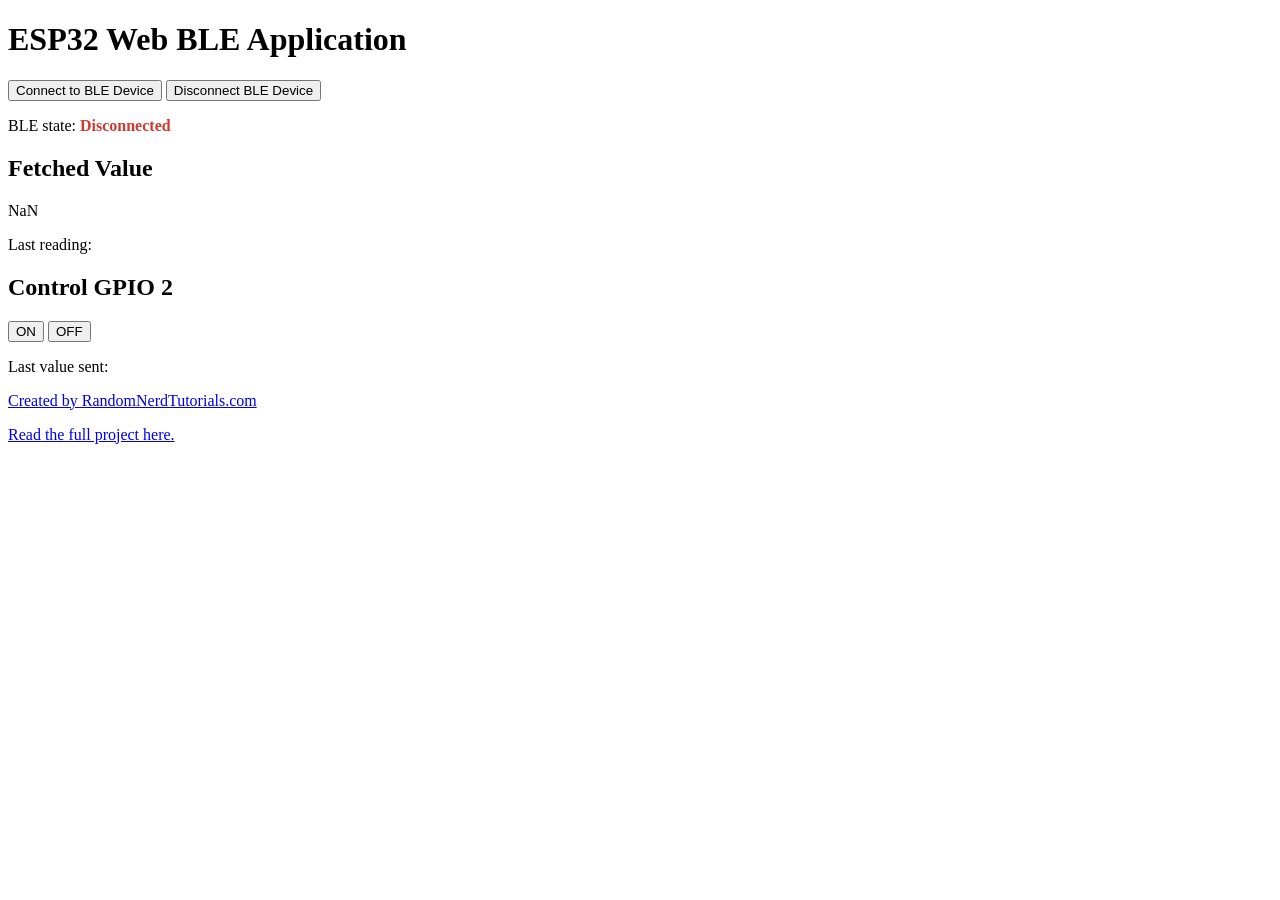
==== app1/index.html @ b19f9cbb "Try to make initial PWA installable" ====
<!--
  Rui Santos
  Complete project details at https://RandomNerdTutorials.com/esp32-web-bluetooth/

  Permission is hereby granted, free of charge, to any person obtaining a copy of this software and associated documentation files.
  The above copyright notice and this permission notice shall be included in all copies or substantial portions of the Software.
-->

<!DOCTYPE html>
<html>
<head>
    <title>ESP32 Web BLE App</title>
	<meta charset="UTF-8">
    <meta name="theme-color" content="#db4938" />
    <meta name="viewport" content="width=device-width, initial-scale=1">
    <link rel="icon" type="image/png" href="images/icons/launchericon-48x48.png">
	<link rel="manifest" href="manifest.json" />
</head>
<body>
  <script src="/app1/js/app.js"></script>
  <h1>ESP32 Web BLE Application</h1>
  <button id="connectBleButton">Connect to BLE Device</button>
  <button id="disconnectBleButton">Disconnect BLE Device</button>
  <p>BLE state: <strong><span id="bleState" style="color:#d13a30;">Disconnected</span></strong></p>
  <h2>Fetched Value</h2>
  <p><span id="valueContainer">NaN</span></p>
  <p>Last reading: <span id="timestamp"></span></p>
  <h2>Control GPIO 2</h2>
  <button id="onButton">ON</button>
  <button id="offButton">OFF</button>
  <p>Last value sent: <span id="valueSent"></span></p>
  <p><a href="https://randomnerdtutorials.com/">Created by RandomNerdTutorials.com</a></p>
  <p><a href="https://RandomNerdTutorials.com/esp32-web-bluetooth/">Read the full project here.</a></p>
</body>
<script>
    // DOM Elements
    const connectButton = document.getElementById('connectBleButton');
    const disconnectButton = document.getElementById('disconnectBleButton');
    const onButton = document.getElementById('onButton');
    const offButton = document.getElementById('offButton');
    const retrievedValue = document.getElementById('valueContainer');
    const latestValueSent = document.getElementById('valueSent');
    const bleStateContainer = document.getElementById('bleState');
    const timestampContainer = document.getElementById('timestamp');

    //Define BLE Device Specs
    var deviceName ='ESP32';
    var bleService = '19b10000-e8f2-537e-4f6c-d104768a1214';
    var ledCharacteristic = '19b10002-e8f2-537e-4f6c-d104768a1214';
    var sensorCharacteristic= '19b10001-e8f2-537e-4f6c-d104768a1214';

    //Global Variables to Handle Bluetooth
    var bleServer;
    var bleServiceFound;
    var sensorCharacteristicFound;

    // Connect Button (search for BLE Devices only if BLE is available)
    connectButton.addEventListener('click', (event) => {
        if (isWebBluetoothEnabled()){
            connectToDevice();
        }
    });

    // Disconnect Button
    disconnectButton.addEventListener('click', disconnectDevice);

    // Write to the ESP32 LED Characteristic
    onButton.addEventListener('click', () => writeOnCharacteristic(1));
    offButton.addEventListener('click', () => writeOnCharacteristic(0));

    // Check if BLE is available in your Browser
    function isWebBluetoothEnabled() {
        if (!navigator.bluetooth) {
            console.log("Web Bluetooth API is not available in this browser!");
            bleStateContainer.innerHTML = "Web Bluetooth API is not available in this browser!";
            return false
        }
        console.log('Web Bluetooth API supported in this browser.');
        return true
    }

    // Connect to BLE Device and Enable Notifications
    function connectToDevice(){
        console.log('Initializing Bluetooth...');
        navigator.bluetooth.requestDevice({
            filters: [{name: deviceName}],
            optionalServices: [bleService]
        })
        .then(device => {
            console.log('Device Selected:', device.name);
            bleStateContainer.innerHTML = 'Connected to device ' + device.name;
            bleStateContainer.style.color = "#24af37";
            device.addEventListener('gattserverdisconnected', onDisconnected);
            return device.gatt.connect();
        })
        .then(gattServer =>{
            bleServer = gattServer;
            console.log("Connected to GATT Server");
            return bleServer.getPrimaryService(bleService);
        })
        .then(service => {
            bleServiceFound = service;
            console.log("Service discovered:", service.uuid);
            return service.getCharacteristic(sensorCharacteristic);
        })
        .then(characteristic => {
            console.log("Characteristic discovered:", characteristic.uuid);
            sensorCharacteristicFound = characteristic;
            characteristic.addEventListener('characteristicvaluechanged', handleCharacteristicChange);
            characteristic.startNotifications();
            console.log("Notifications Started.");
            return characteristic.readValue();
        })
        .then(value => {
            console.log("Read value: ", value);
            const decodedValue = new TextDecoder().decode(value);
            console.log("Decoded value: ", decodedValue);
            retrievedValue.innerHTML = decodedValue;
        })
        .catch(error => {
            console.log('Error: ', error);
        })
    }

    function onDisconnected(event){
        console.log('Device Disconnected:', event.target.device.name);
        bleStateContainer.innerHTML = "Device disconnected";
        bleStateContainer.style.color = "#d13a30";

        connectToDevice();
    }

    function handleCharacteristicChange(event){
        const newValueReceived = new TextDecoder().decode(event.target.value);
        console.log("Characteristic value changed: ", newValueReceived);
        retrievedValue.innerHTML = newValueReceived;
        timestampContainer.innerHTML = getDateTime();
    }

    function writeOnCharacteristic(value){
        if (bleServer && bleServer.connected) {
            bleServiceFound.getCharacteristic(ledCharacteristic)
            .then(characteristic => {
                console.log("Found the LED characteristic: ", characteristic.uuid);
                const data = new Uint8Array([value]);
                return characteristic.writeValue(data);
            })
            .then(() => {
                latestValueSent.innerHTML = value;
                console.log("Value written to LEDcharacteristic:", value);
            })
            .catch(error => {
                console.error("Error writing to the LED characteristic: ", error);
            });
        } else {
            console.error ("Bluetooth is not connected. Cannot write to characteristic.")
            window.alert("Bluetooth is not connected. Cannot write to characteristic. \n Connect to BLE first!")
        }
    }

    function disconnectDevice() {
        console.log("Disconnect Device.");
        if (bleServer && bleServer.connected) {
            if (sensorCharacteristicFound) {
                sensorCharacteristicFound.stopNotifications()
                    .then(() => {
                        console.log("Notifications Stopped");
                        return bleServer.disconnect();
                    })
                    .then(() => {
                        console.log("Device Disconnected");
                        bleStateContainer.innerHTML = "Device Disconnected";
                        bleStateContainer.style.color = "#d13a30";

                    })
                    .catch(error => {
                        console.log("An error occurred:", error);
                    });
            } else {
                console.log("No characteristic found to disconnect.");
            }
        } else {
            // Throw an error if Bluetooth is not connected
            console.error("Bluetooth is not connected.");
            window.alert("Bluetooth is not connected.")
        }
    }

    function getDateTime() {
        var currentdate = new Date();
        var day = ("00" + currentdate.getDate()).slice(-2); // Convert day to string and slice
        var month = ("00" + (currentdate.getMonth() + 1)).slice(-2);
        var year = currentdate.getFullYear();
        var hours = ("00" + currentdate.getHours()).slice(-2);
        var minutes = ("00" + currentdate.getMinutes()).slice(-2);
        var seconds = ("00" + currentdate.getSeconds()).slice(-2);

        var datetime = day + "/" + month + "/" + year + " at " + hours + ":" + minutes + ":" + seconds;
        return datetime;
    }


</script>

</html>
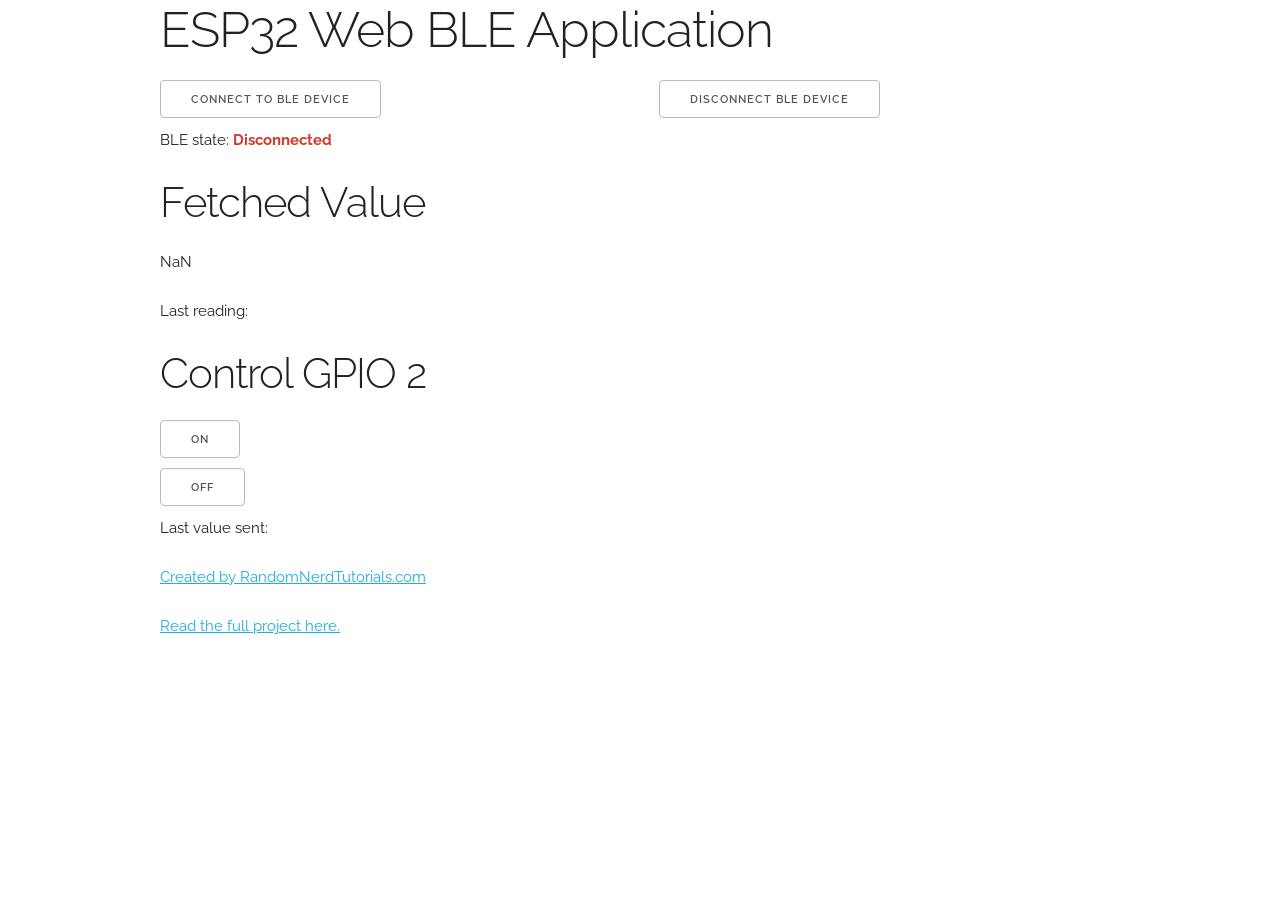
==== commit 5f8df66d: "Add basic CSS to app1" ====
--- a/app1/index.html
+++ b/app1/index.html
@@ -9,28 +9,88 @@
 <!DOCTYPE html>
 <html>
 <head>
+	<!-- Basic Page Needs
+	–––––––––––––––––––––––––––––––––––––––––––––––––– -->
+	<meta charset="utf-8">
     <title>ESP32 Web BLE App</title>
+
+	<!-- Mobile Specific Metas
+	–––––––––––––––––––––––––––––––––––––––––––––––––– -->
+	<meta name="viewport" content="width=device-width, initial-scale=1">
+
+	<!-- FONT
+	–––––––––––––––––––––––––––––––––––––––––––––––––– -->
+	<link href="//fonts.googleapis.com/css?family=Raleway:400,300,600" rel="stylesheet" type="text/css">
+
+	<!-- CSS
+	–––––––––––––––––––––––––––––––––––––––––––––––––– -->
+	<link rel="stylesheet" href="css/normalize.css">
+	<link rel="stylesheet" href="css/skeleton.css">
+
+	<!-- Favicon
+	–––––––––––––––––––––––––––––––––––––––––––––––––– -->
+	<link rel="icon" type="image/png" href="images/favicon.png">
+
 	<meta charset="UTF-8">
     <meta name="theme-color" content="#db4938" />
-    <meta name="viewport" content="width=device-width, initial-scale=1">
     <link rel="icon" type="image/png" href="images/icons/launchericon-48x48.png">
 	<link rel="manifest" href="manifest.json" />
 </head>
 <body>
-  <script src="/app1/js/app.js"></script>
-  <h1>ESP32 Web BLE Application</h1>
-  <button id="connectBleButton">Connect to BLE Device</button>
-  <button id="disconnectBleButton">Disconnect BLE Device</button>
-  <p>BLE state: <strong><span id="bleState" style="color:#d13a30;">Disconnected</span></strong></p>
-  <h2>Fetched Value</h2>
-  <p><span id="valueContainer">NaN</span></p>
-  <p>Last reading: <span id="timestamp"></span></p>
-  <h2>Control GPIO 2</h2>
-  <button id="onButton">ON</button>
-  <button id="offButton">OFF</button>
-  <p>Last value sent: <span id="valueSent"></span></p>
-  <p><a href="https://randomnerdtutorials.com/">Created by RandomNerdTutorials.com</a></p>
-  <p><a href="https://RandomNerdTutorials.com/esp32-web-bluetooth/">Read the full project here.</a></p>
+	<script src="/app1/js/app.js"></script>
+	<div class="container">
+		<div class="row">
+			<div class="twelve columns">
+				<h1>ESP32 Web BLE Application</h1>
+			</div>
+		</div>
+		<div class="row">
+			<div class="six columns">
+				<button id="connectBleButton">Connect to BLE Device</button>
+			</div>
+			<div class="six columns">
+				<button id="disconnectBleButton">Disconnect BLE Device</button>
+			</div>
+		</div>
+		<div class="row">
+			<div class="twelve columns">
+				<p>BLE state: <strong><span id="bleState" style="color:#d13a30;">Disconnected</span></strong></p>
+			</div>
+		</div>
+		<div class="row">
+			<div class="twelve columns">
+				<h2>Fetched Value</h2>
+				<p><span id="valueContainer">NaN</span></p>
+				<p>Last reading: <span id="timestamp"></span></p>
+			</div>
+		</div>
+		<div class="row">
+			<div class="twelve columns">
+				<h2>Control GPIO 2</h2>
+			</div>
+		</div>
+		<div class="row">
+			<div class="six columns">
+				<button id="onButton">ON</button>
+			</div>
+		</div>
+		<div class="row">
+			<div class="six columns">
+				<button id="offButton">OFF</button>
+			</div>
+		</div>
+		<div class="row">
+			<div class="twelve columns">
+				<p>Last value sent: <span id="valueSent"></span></p>
+			</div>
+		</div>
+		<div class="row">
+			<div class="twelve columns">
+				<p><a href="https://randomnerdtutorials.com/">Created by RandomNerdTutorials.com</a></p>
+				<p><a href="https://RandomNerdTutorials.com/esp32-web-bluetooth/">Read the full project here.</a></p>
+			</div>
+		</div>
+	</div>
 </body>
 <script>
     // DOM Elements
--- a/app1/css/skeleton.css
+++ b/app1/css/skeleton.css
@@ -0,0 +1,418 @@
+/*
+* Skeleton V2.0.4
+* Copyright 2014, Dave Gamache
+* www.getskeleton.com
+* Free to use under the MIT license.
+* http://www.opensource.org/licenses/mit-license.php
+* 12/29/2014
+*/
+
+
+/* Table of contents
+––––––––––––––––––––––––––––––––––––––––––––––––––
+- Grid
+- Base Styles
+- Typography
+- Links
+- Buttons
+- Forms
+- Lists
+- Code
+- Tables
+- Spacing
+- Utilities
+- Clearing
+- Media Queries
+*/
+
+
+/* Grid
+–––––––––––––––––––––––––––––––––––––––––––––––––– */
+.container {
+  position: relative;
+  width: 100%;
+  max-width: 960px;
+  margin: 0 auto;
+  padding: 0 20px;
+  box-sizing: border-box; }
+.column,
+.columns {
+  width: 100%;
+  float: left;
+  box-sizing: border-box; }
+
+/* For devices larger than 400px */
+@media (min-width: 400px) {
+  .container {
+    width: 85%;
+    padding: 0; }
+}
+
+/* For devices larger than 550px */
+@media (min-width: 550px) {
+  .container {
+    width: 80%; }
+  .column,
+  .columns {
+    margin-left: 4%; }
+  .column:first-child,
+  .columns:first-child {
+    margin-left: 0; }
+
+  .one.column,
+  .one.columns                    { width: 4.66666666667%; }
+  .two.columns                    { width: 13.3333333333%; }
+  .three.columns                  { width: 22%;            }
+  .four.columns                   { width: 30.6666666667%; }
+  .five.columns                   { width: 39.3333333333%; }
+  .six.columns                    { width: 48%;            }
+  .seven.columns                  { width: 56.6666666667%; }
+  .eight.columns                  { width: 65.3333333333%; }
+  .nine.columns                   { width: 74.0%;          }
+  .ten.columns                    { width: 82.6666666667%; }
+  .eleven.columns                 { width: 91.3333333333%; }
+  .twelve.columns                 { width: 100%; margin-left: 0; }
+
+  .one-third.column               { width: 30.6666666667%; }
+  .two-thirds.column              { width: 65.3333333333%; }
+
+  .one-half.column                { width: 48%; }
+
+  /* Offsets */
+  .offset-by-one.column,
+  .offset-by-one.columns          { margin-left: 8.66666666667%; }
+  .offset-by-two.column,
+  .offset-by-two.columns          { margin-left: 17.3333333333%; }
+  .offset-by-three.column,
+  .offset-by-three.columns        { margin-left: 26%;            }
+  .offset-by-four.column,
+  .offset-by-four.columns         { margin-left: 34.6666666667%; }
+  .offset-by-five.column,
+  .offset-by-five.columns         { margin-left: 43.3333333333%; }
+  .offset-by-six.column,
+  .offset-by-six.columns          { margin-left: 52%;            }
+  .offset-by-seven.column,
+  .offset-by-seven.columns        { margin-left: 60.6666666667%; }
+  .offset-by-eight.column,
+  .offset-by-eight.columns        { margin-left: 69.3333333333%; }
+  .offset-by-nine.column,
+  .offset-by-nine.columns         { margin-left: 78.0%;          }
+  .offset-by-ten.column,
+  .offset-by-ten.columns          { margin-left: 86.6666666667%; }
+  .offset-by-eleven.column,
+  .offset-by-eleven.columns       { margin-left: 95.3333333333%; }
+
+  .offset-by-one-third.column,
+  .offset-by-one-third.columns    { margin-left: 34.6666666667%; }
+  .offset-by-two-thirds.column,
+  .offset-by-two-thirds.columns   { margin-left: 69.3333333333%; }
+
+  .offset-by-one-half.column,
+  .offset-by-one-half.columns     { margin-left: 52%; }
+
+}
+
+
+/* Base Styles
+–––––––––––––––––––––––––––––––––––––––––––––––––– */
+/* NOTE
+html is set to 62.5% so that all the REM measurements throughout Skeleton
+are based on 10px sizing. So basically 1.5rem = 15px :) */
+html {
+  font-size: 62.5%; }
+body {
+  font-size: 1.5em; /* currently ems cause chrome bug misinterpreting rems on body element */
+  line-height: 1.6;
+  font-weight: 400;
+  font-family: "Raleway", "HelveticaNeue", "Helvetica Neue", Helvetica, Arial, sans-serif;
+  color: #222; }
+
+
+/* Typography
+–––––––––––––––––––––––––––––––––––––––––––––––––– */
+h1, h2, h3, h4, h5, h6 {
+  margin-top: 0;
+  margin-bottom: 2rem;
+  font-weight: 300; }
+h1 { font-size: 4.0rem; line-height: 1.2;  letter-spacing: -.1rem;}
+h2 { font-size: 3.6rem; line-height: 1.25; letter-spacing: -.1rem; }
+h3 { font-size: 3.0rem; line-height: 1.3;  letter-spacing: -.1rem; }
+h4 { font-size: 2.4rem; line-height: 1.35; letter-spacing: -.08rem; }
+h5 { font-size: 1.8rem; line-height: 1.5;  letter-spacing: -.05rem; }
+h6 { font-size: 1.5rem; line-height: 1.6;  letter-spacing: 0; }
+
+/* Larger than phablet */
+@media (min-width: 550px) {
+  h1 { font-size: 5.0rem; }
+  h2 { font-size: 4.2rem; }
+  h3 { font-size: 3.6rem; }
+  h4 { font-size: 3.0rem; }
+  h5 { font-size: 2.4rem; }
+  h6 { font-size: 1.5rem; }
+}
+
+p {
+  margin-top: 0; }
+
+
+/* Links
+–––––––––––––––––––––––––––––––––––––––––––––––––– */
+a {
+  color: #1EAEDB; }
+a:hover {
+  color: #0FA0CE; }
+
+
+/* Buttons
+–––––––––––––––––––––––––––––––––––––––––––––––––– */
+.button,
+button,
+input[type="submit"],
+input[type="reset"],
+input[type="button"] {
+  display: inline-block;
+  height: 38px;
+  padding: 0 30px;
+  color: #555;
+  text-align: center;
+  font-size: 11px;
+  font-weight: 600;
+  line-height: 38px;
+  letter-spacing: .1rem;
+  text-transform: uppercase;
+  text-decoration: none;
+  white-space: nowrap;
+  background-color: transparent;
+  border-radius: 4px;
+  border: 1px solid #bbb;
+  cursor: pointer;
+  box-sizing: border-box; }
+.button:hover,
+button:hover,
+input[type="submit"]:hover,
+input[type="reset"]:hover,
+input[type="button"]:hover,
+.button:focus,
+button:focus,
+input[type="submit"]:focus,
+input[type="reset"]:focus,
+input[type="button"]:focus {
+  color: #333;
+  border-color: #888;
+  outline: 0; }
+.button.button-primary,
+button.button-primary,
+input[type="submit"].button-primary,
+input[type="reset"].button-primary,
+input[type="button"].button-primary {
+  color: #FFF;
+  background-color: #33C3F0;
+  border-color: #33C3F0; }
+.button.button-primary:hover,
+button.button-primary:hover,
+input[type="submit"].button-primary:hover,
+input[type="reset"].button-primary:hover,
+input[type="button"].button-primary:hover,
+.button.button-primary:focus,
+button.button-primary:focus,
+input[type="submit"].button-primary:focus,
+input[type="reset"].button-primary:focus,
+input[type="button"].button-primary:focus {
+  color: #FFF;
+  background-color: #1EAEDB;
+  border-color: #1EAEDB; }
+
+
+/* Forms
+–––––––––––––––––––––––––––––––––––––––––––––––––– */
+input[type="email"],
+input[type="number"],
+input[type="search"],
+input[type="text"],
+input[type="tel"],
+input[type="url"],
+input[type="password"],
+textarea,
+select {
+  height: 38px;
+  padding: 6px 10px; /* The 6px vertically centers text on FF, ignored by Webkit */
+  background-color: #fff;
+  border: 1px solid #D1D1D1;
+  border-radius: 4px;
+  box-shadow: none;
+  box-sizing: border-box; }
+/* Removes awkward default styles on some inputs for iOS */
+input[type="email"],
+input[type="number"],
+input[type="search"],
+input[type="text"],
+input[type="tel"],
+input[type="url"],
+input[type="password"],
+textarea {
+  -webkit-appearance: none;
+     -moz-appearance: none;
+          appearance: none; }
+textarea {
+  min-height: 65px;
+  padding-top: 6px;
+  padding-bottom: 6px; }
+input[type="email"]:focus,
+input[type="number"]:focus,
+input[type="search"]:focus,
+input[type="text"]:focus,
+input[type="tel"]:focus,
+input[type="url"]:focus,
+input[type="password"]:focus,
+textarea:focus,
+select:focus {
+  border: 1px solid #33C3F0;
+  outline: 0; }
+label,
+legend {
+  display: block;
+  margin-bottom: .5rem;
+  font-weight: 600; }
+fieldset {
+  padding: 0;
+  border-width: 0; }
+input[type="checkbox"],
+input[type="radio"] {
+  display: inline; }
+label > .label-body {
+  display: inline-block;
+  margin-left: .5rem;
+  font-weight: normal; }
+
+
+/* Lists
+–––––––––––––––––––––––––––––––––––––––––––––––––– */
+ul {
+  list-style: circle inside; }
+ol {
+  list-style: decimal inside; }
+ol, ul {
+  padding-left: 0;
+  margin-top: 0; }
+ul ul,
+ul ol,
+ol ol,
+ol ul {
+  margin: 1.5rem 0 1.5rem 3rem;
+  font-size: 90%; }
+li {
+  margin-bottom: 1rem; }
+
+
+/* Code
+–––––––––––––––––––––––––––––––––––––––––––––––––– */
+code {
+  padding: .2rem .5rem;
+  margin: 0 .2rem;
+  font-size: 90%;
+  white-space: nowrap;
+  background: #F1F1F1;
+  border: 1px solid #E1E1E1;
+  border-radius: 4px; }
+pre > code {
+  display: block;
+  padding: 1rem 1.5rem;
+  white-space: pre; }
+
+
+/* Tables
+–––––––––––––––––––––––––––––––––––––––––––––––––– */
+th,
+td {
+  padding: 12px 15px;
+  text-align: left;
+  border-bottom: 1px solid #E1E1E1; }
+th:first-child,
+td:first-child {
+  padding-left: 0; }
+th:last-child,
+td:last-child {
+  padding-right: 0; }
+
+
+/* Spacing
+–––––––––––––––––––––––––––––––––––––––––––––––––– */
+button,
+.button {
+  margin-bottom: 1rem; }
+input,
+textarea,
+select,
+fieldset {
+  margin-bottom: 1.5rem; }
+pre,
+blockquote,
+dl,
+figure,
+table,
+p,
+ul,
+ol,
+form {
+  margin-bottom: 2.5rem; }
+
+
+/* Utilities
+–––––––––––––––––––––––––––––––––––––––––––––––––– */
+.u-full-width {
+  width: 100%;
+  box-sizing: border-box; }
+.u-max-full-width {
+  max-width: 100%;
+  box-sizing: border-box; }
+.u-pull-right {
+  float: right; }
+.u-pull-left {
+  float: left; }
+
+
+/* Misc
+–––––––––––––––––––––––––––––––––––––––––––––––––– */
+hr {
+  margin-top: 3rem;
+  margin-bottom: 3.5rem;
+  border-width: 0;
+  border-top: 1px solid #E1E1E1; }
+
+
+/* Clearing
+–––––––––––––––––––––––––––––––––––––––––––––––––– */
+
+/* Self Clearing Goodness */
+.container:after,
+.row:after,
+.u-cf {
+  content: "";
+  display: table;
+  clear: both; }
+
+
+/* Media Queries
+–––––––––––––––––––––––––––––––––––––––––––––––––– */
+/*
+Note: The best way to structure the use of media queries is to create the queries
+near the relevant code. For example, if you wanted to change the styles for buttons
+on small devices, paste the mobile query code up in the buttons section and style it
+there.
+*/
+
+
+/* Larger than mobile */
+@media (min-width: 400px) {}
+
+/* Larger than phablet (also point when grid becomes active) */
+@media (min-width: 550px) {}
+
+/* Larger than tablet */
+@media (min-width: 750px) {}
+
+/* Larger than desktop */
+@media (min-width: 1000px) {}
+
+/* Larger than Desktop HD */
+@media (min-width: 1200px) {}
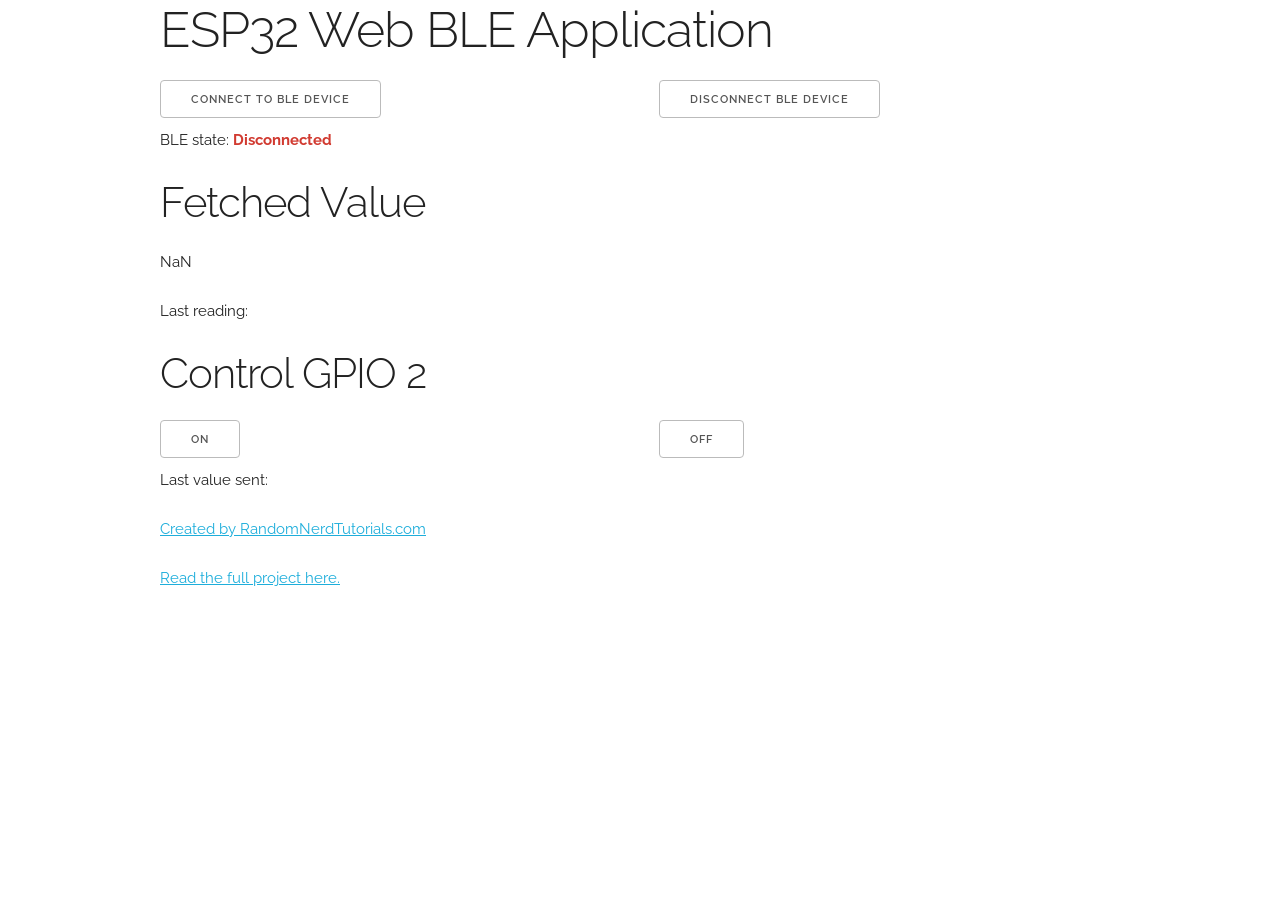
==== commit c4726af8: "Remove unneeded row" ====
--- a/app1/index.html
+++ b/app1/index.html
@@ -73,8 +73,6 @@
 			<div class="six columns">
 				<button id="onButton">ON</button>
 			</div>
-		</div>
-		<div class="row">
 			<div class="six columns">
 				<button id="offButton">OFF</button>
 			</div>
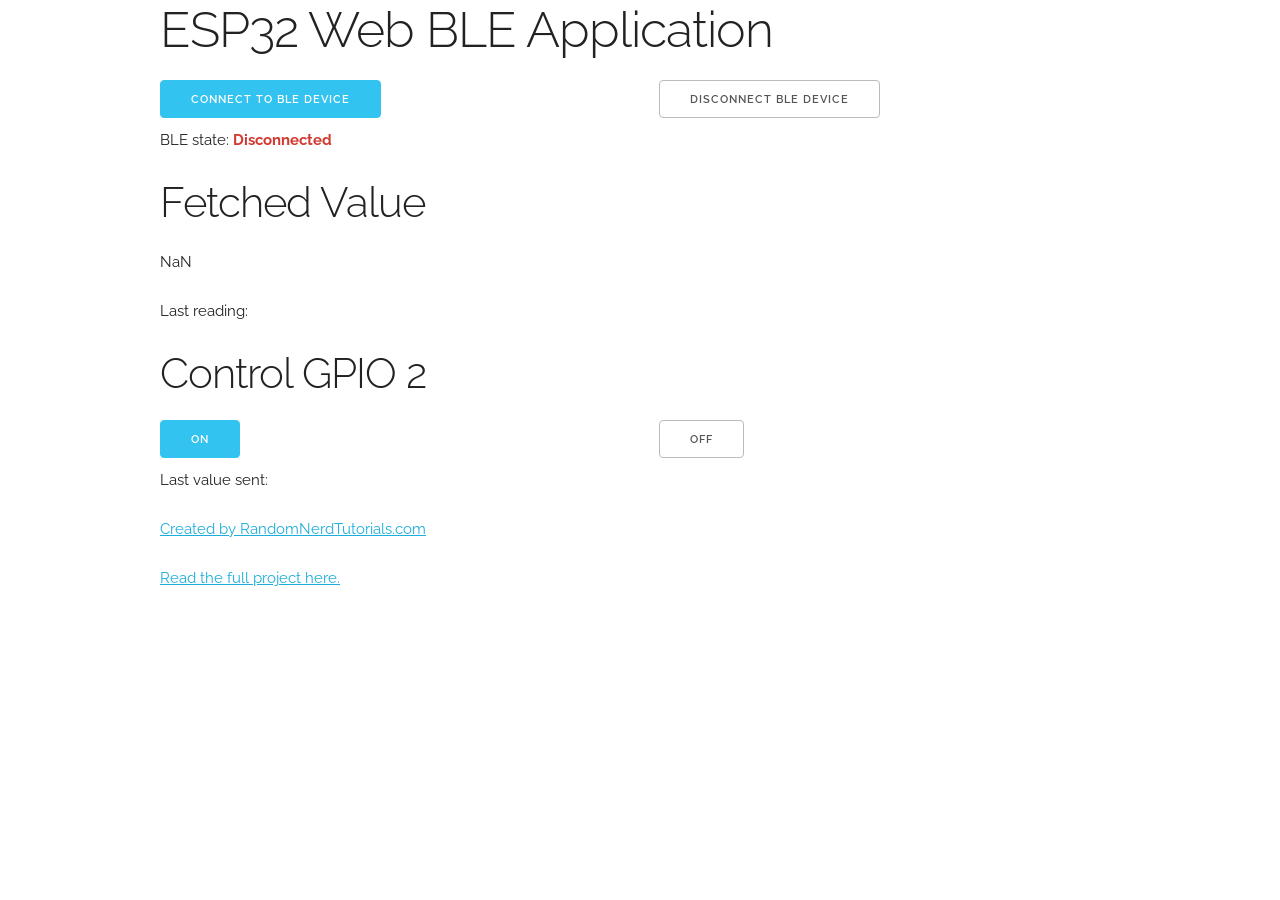
==== commit e9a36c6a: "Twiddle button styling" ====
--- a/app1/index.html
+++ b/app1/index.html
@@ -46,7 +46,7 @@
 		</div>
 		<div class="row">
 			<div class="six columns">
-				<button id="connectBleButton">Connect to BLE Device</button>
+				<button id="connectBleButton" class="button-primary">Connect to BLE Device</button>
 			</div>
 			<div class="six columns">
 				<button id="disconnectBleButton">Disconnect BLE Device</button>
@@ -71,7 +71,7 @@
 		</div>
 		<div class="row">
 			<div class="six columns">
-				<button id="onButton">ON</button>
+				<button id="onButton" class="button-primary">ON</button>
 			</div>
 			<div class="six columns">
 				<button id="offButton">OFF</button>
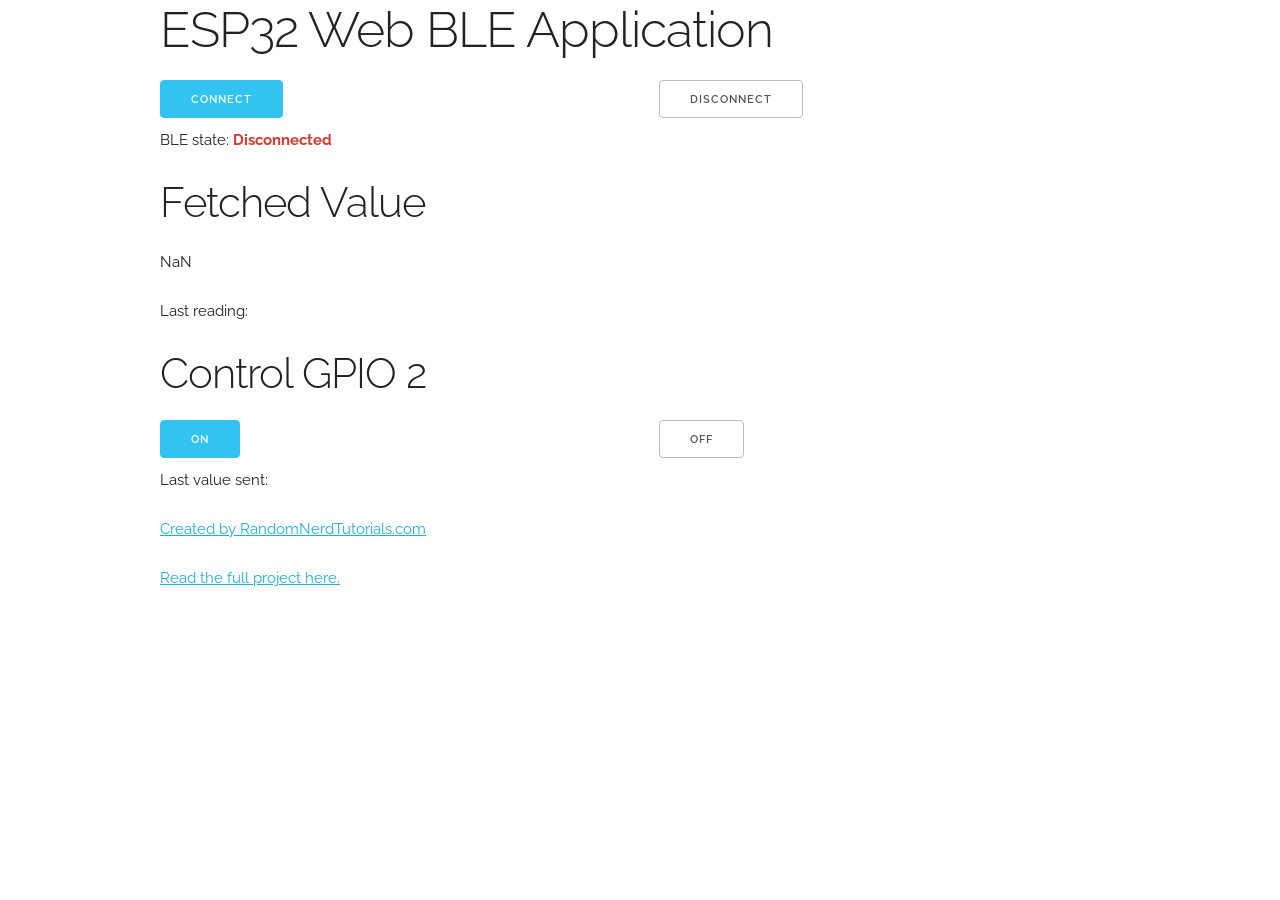
==== commit 8baa7e21: "Try twiddling styles on buttons based on state Can you tell I don't do Web development yet?" ====
--- a/app1/index.html
+++ b/app1/index.html
@@ -46,10 +46,10 @@
 		</div>
 		<div class="row">
 			<div class="six columns">
-				<button id="connectBleButton" class="button-primary">Connect to BLE Device</button>
-			</div>
-			<div class="six columns">
-				<button id="disconnectBleButton">Disconnect BLE Device</button>
+				<button id="connectBleButton" class="button-primary">Connect</button>
+			</div>
+			<div class="six columns">
+				<button id="disconnectBleButton">Disconnect</button>
 			</div>
 		</div>
 		<div class="row">
@@ -148,6 +148,8 @@
             console.log('Device Selected:', device.name);
             bleStateContainer.innerHTML = 'Connected to device ' + device.name;
             bleStateContainer.style.color = "#24af37";
+			connectButton.className = '';
+			disconnectButton.className = 'primary';
             device.addEventListener('gattserverdisconnected', onDisconnected);
             return device.gatt.connect();
         })
@@ -184,6 +186,8 @@
         console.log('Device Disconnected:', event.target.device.name);
         bleStateContainer.innerHTML = "Device disconnected";
         bleStateContainer.style.color = "#d13a30";
+		connectButton.className = 'primary';
+		disconnectButton.className = '';
 
         connectToDevice();
     }
